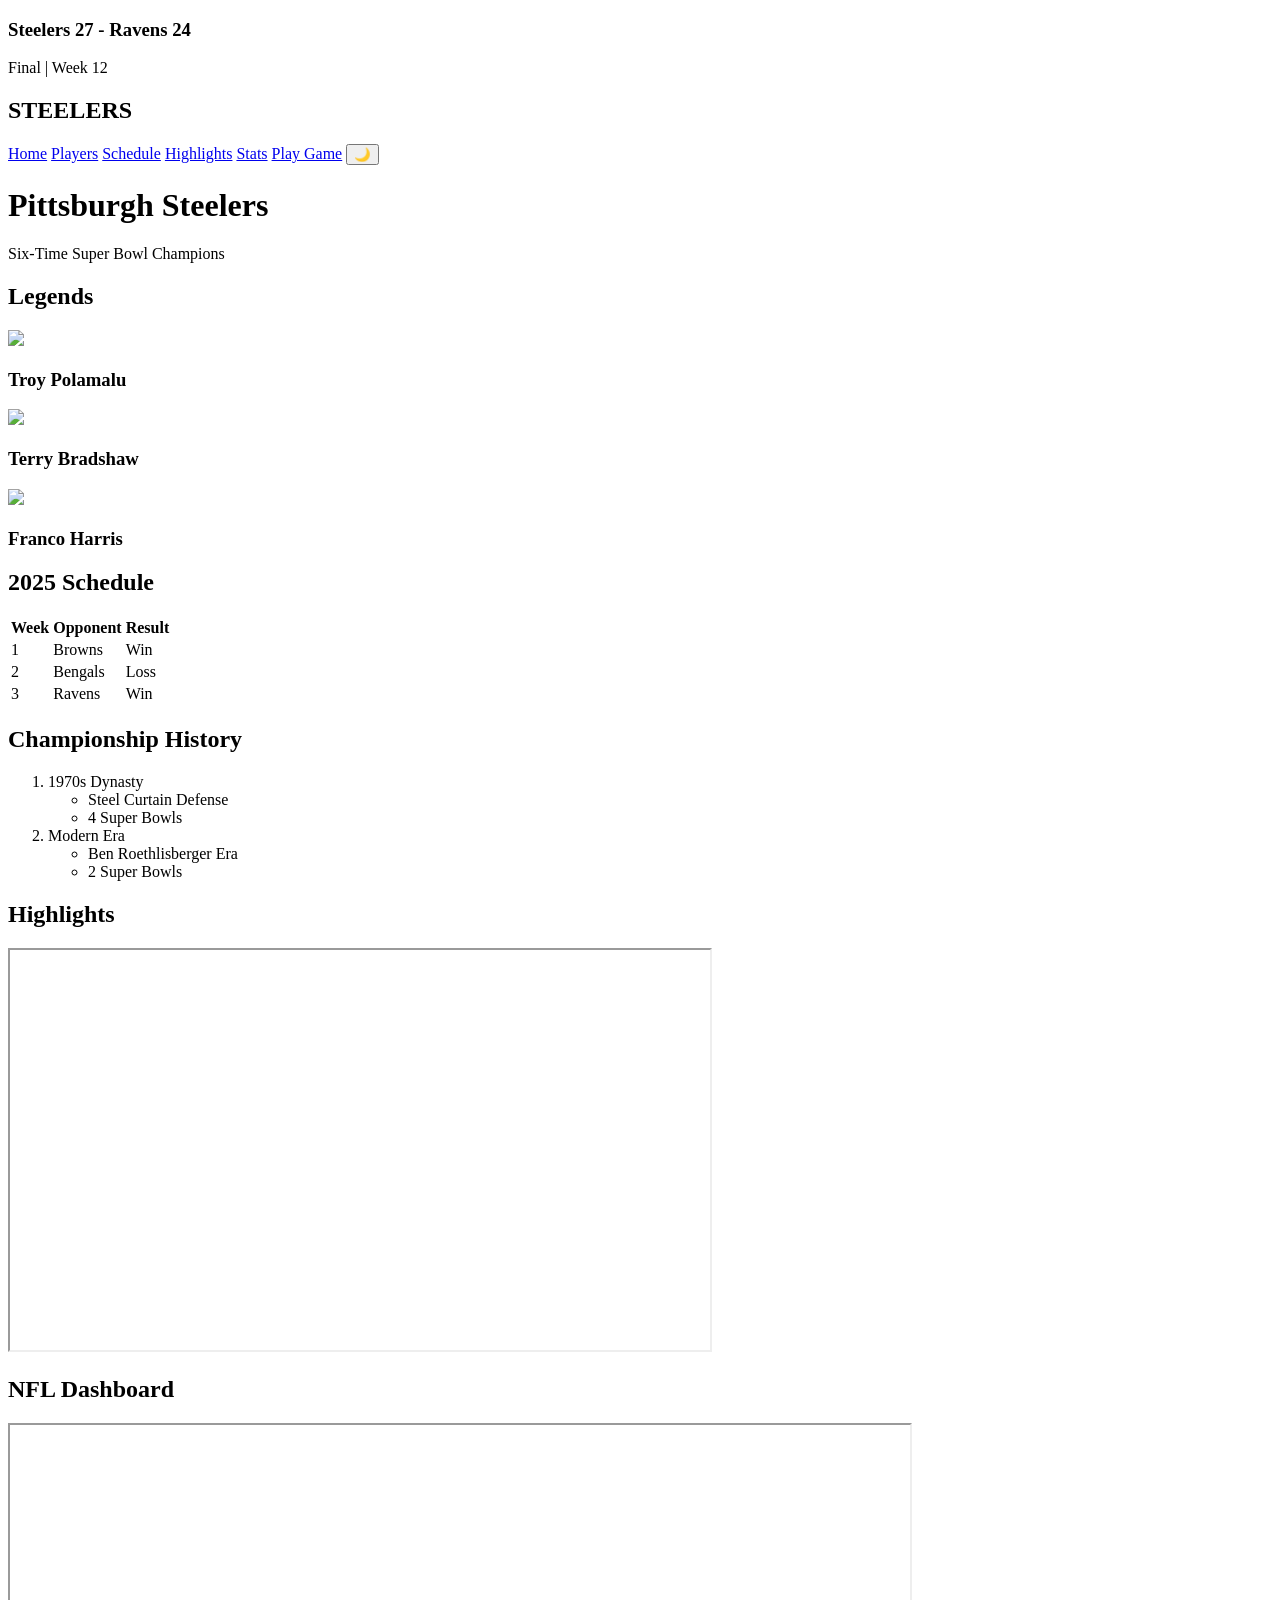
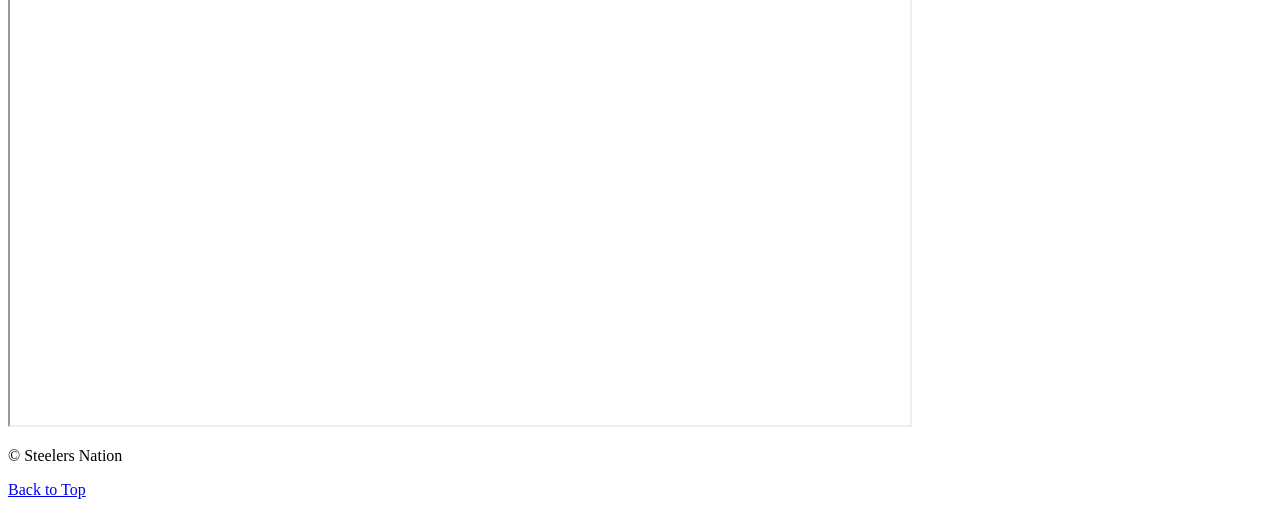
==== index.html @ 201a74c8 "Create index.html" ====
<!DOCTYPE html>
<html lang="en">
<head>
    <meta charset="UTF-8">
    <title>Pittsburgh Steelers</title>
    <link rel="stylesheet" href="styles.css">
</head>

<body>

<!-- SCOREBOARD HEADER -->
<div class="scoreboard">
    <h3>Steelers 27 - Ravens 24</h3>
    <p>Final | Week 12</p>
</div>

<!-- NAVBAR -->
<div class="nav">
    <h2>STEELERS</h2>
    <div>
        <a href="#top">Home</a>
        <a href="#players">Players</a>
        <a href="#schedule">Schedule</a>
        <a href="#video">Highlights</a>
        <a href="#stats">Stats</a>
        <a href="app.html">Play Game</a>
        <button onclick="toggleMode()">🌙</button>
    </div>
</div>

<!-- HERO -->
<div class="hero" id="top">
    <h1>Pittsburgh Steelers</h1>
    <p>Six-Time Super Bowl Champions</p>
</div>

<!-- PLAYERS -->
<div class="section" id="players">
    <h2>Legends</h2>

    <div class="card-container">
        <div class="card">
            <img src="https://upload.wikimedia.org/wikipedia/commons/6/6f/Troy_Polamalu_2011.jpg">
            <h3>Troy Polamalu</h3>
        </div>

        <div class="card">
            <img src="https://upload.wikimedia.org/wikipedia/commons/2/2e/Terry_Bradshaw_2014.jpg">
            <h3>Terry Bradshaw</h3>
        </div>

        <div class="card">
            <img src="https://upload.wikimedia.org/wikipedia/commons/3/3e/Franco_Harris_2007.jpg">
            <h3>Franco Harris</h3>
        </div>
    </div>
</div>

<!-- SCHEDULE TABLE -->
<div class="section" id="schedule">
    <h2>2025 Schedule</h2>

    <table>
        <tr>
            <th>Week</th>
            <th>Opponent</th>
            <th>Result</th>
        </tr>
        <tr>
            <td>1</td>
            <td>Browns</td>
            <td>Win</td>
        </tr>
        <tr>
            <td>2</td>
            <td>Bengals</td>
            <td>Loss</td>
        </tr>
        <tr>
            <td>3</td>
            <td>Ravens</td>
            <td>Win</td>
        </tr>
    </table>
</div>

<!-- NESTED LIST -->
<div class="section">
    <h2>Championship History</h2>
    <ol>
        <li>1970s Dynasty
            <ul>
                <li>Steel Curtain Defense</li>
                <li>4 Super Bowls</li>
            </ul>
        </li>
        <li>Modern Era
            <ul>
                <li>Ben Roethlisberger Era</li>
                <li>2 Super Bowls</li>
            </ul>
        </li>
    </ol>
</div>

<!-- VIDEO -->
<div class="section" id="video">
    <h2>Highlights</h2>
    <iframe width="700" height="400"
        src="https://www.youtube.com/embed/nN6M6r8yK8Y"
        allowfullscreen>
    </iframe>
</div>

<!-- TABLEAU -->
<div class="section" id="stats">
    <h2>NFL Dashboard</h2>

    <iframe src="https://public.tableau.com/views/NFLTeamStats/TeamStats?:embed=y&:display_count=yes"
        width="900" height="600">
    </iframe>
</div>

<!-- FOOTER -->
<div class="footer">
    <p>© Steelers Nation</p>
    <a href="#top">Back to Top</a>
</div>

<script>
function toggleMode() {
    document.body.classList.toggle("light-mode");
}
</script>

</body>
</html>
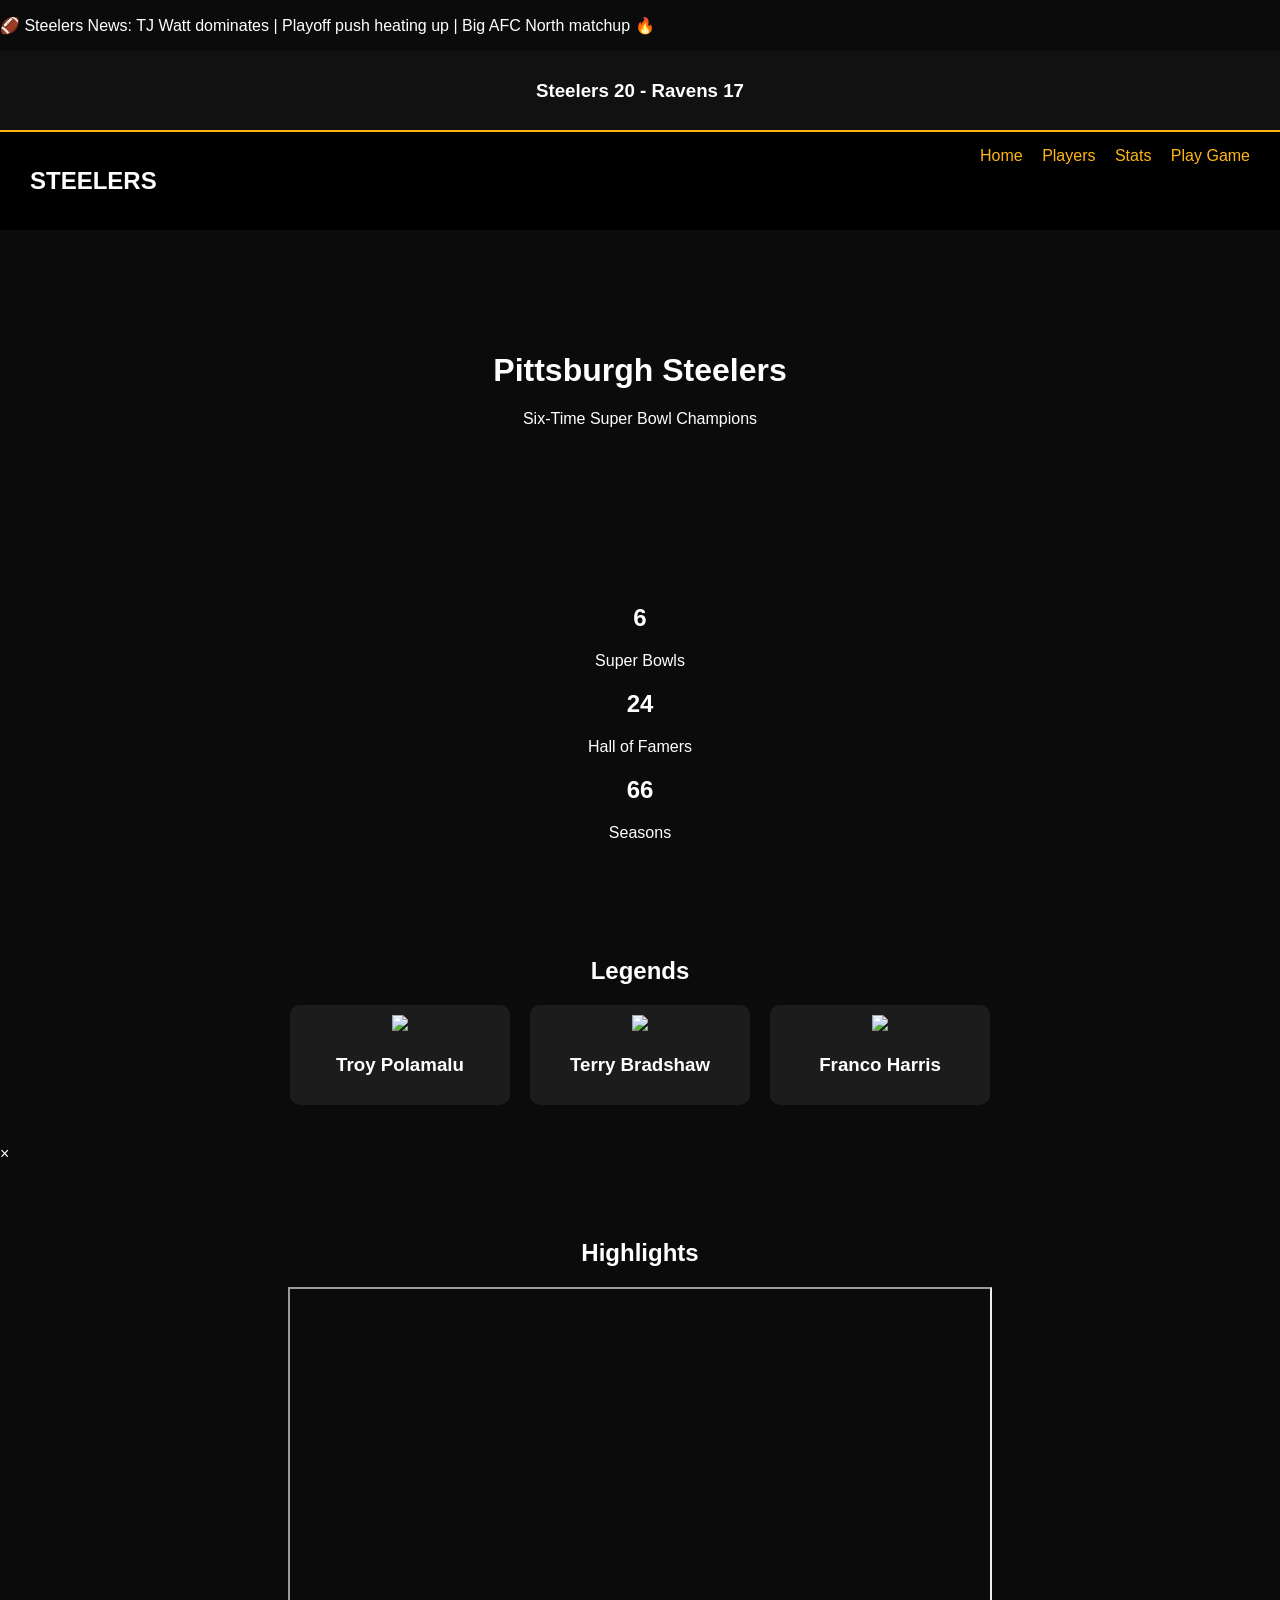
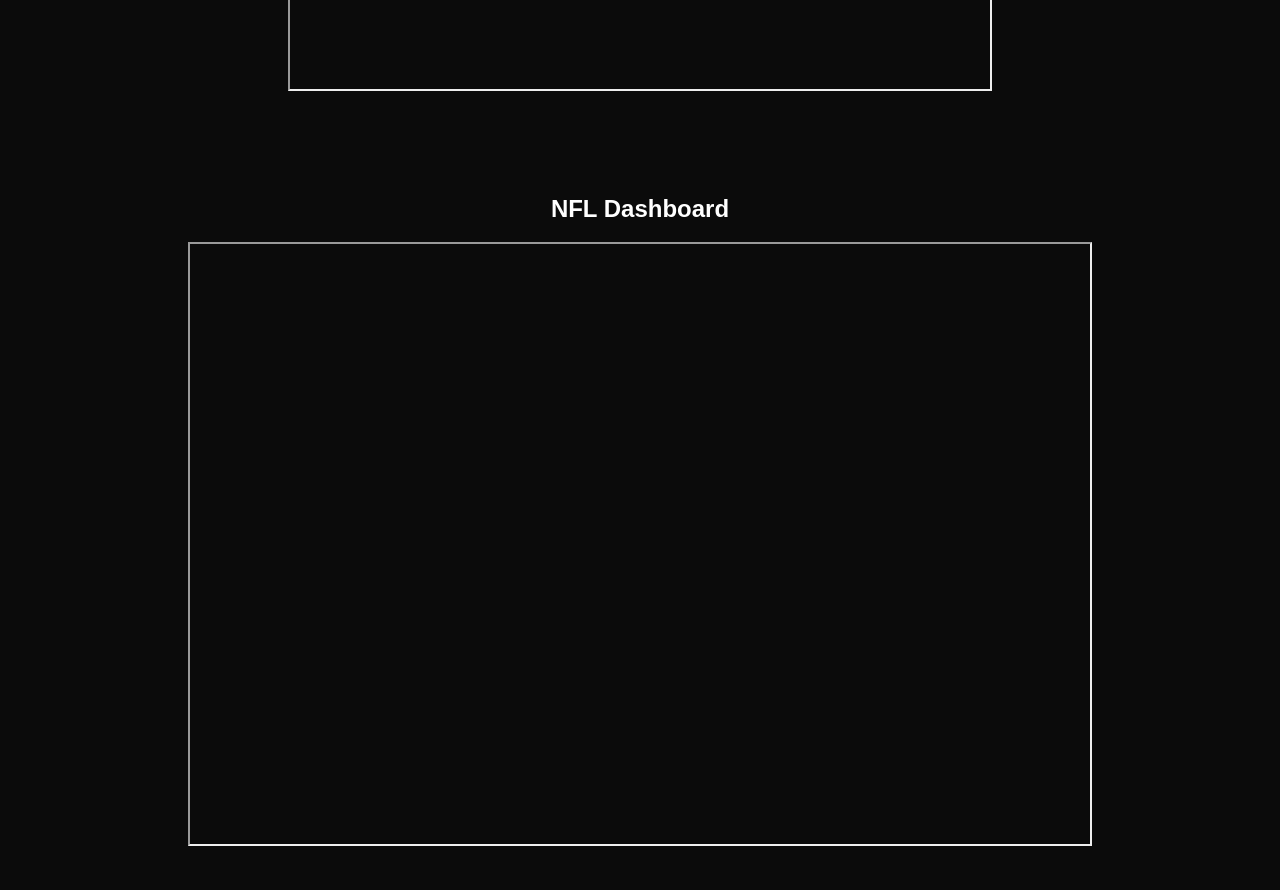
==== commit e782c1ad: "Update index.html" ====
--- a/index.html
+++ b/index.html
@@ -1,136 +1,132 @@
 <!DOCTYPE html>
 <html lang="en">
 <head>
-    <meta charset="UTF-8">
-    <title>Pittsburgh Steelers</title>
-    <link rel="stylesheet" href="styles.css">
+<meta charset="UTF-8">
+<title>Pittsburgh Steelers</title>
+<link rel="stylesheet" href="styles.css">
 </head>
 
 <body>
 
-<!-- SCOREBOARD HEADER -->
-<div class="scoreboard">
-    <h3>Steelers 27 - Ravens 24</h3>
-    <p>Final | Week 12</p>
+<div class="page">
+
+<!-- TICKER -->
+<div class="ticker">
+<p>🏈 Steelers News: TJ Watt dominates | Playoff push heating up | Big AFC North matchup 🔥</p>
 </div>
 
-<!-- NAVBAR -->
+<!-- LIVE SCOREBOARD -->
+<div class="scoreboard">
+<h3 id="score">Steelers 20 - Ravens 17</h3>
+</div>
+
+<!-- NAV -->
 <div class="nav">
-    <h2>STEELERS</h2>
-    <div>
-        <a href="#top">Home</a>
-        <a href="#players">Players</a>
-        <a href="#schedule">Schedule</a>
-        <a href="#video">Highlights</a>
-        <a href="#stats">Stats</a>
-        <a href="app.html">Play Game</a>
-        <button onclick="toggleMode()">🌙</button>
-    </div>
+<h2>STEELERS</h2>
+<div>
+<a href="#top">Home</a>
+<a href="#players">Players</a>
+<a href="#stats">Stats</a>
+<a href="app.html">Play Game</a>
+</div>
 </div>
 
 <!-- HERO -->
 <div class="hero" id="top">
-    <h1>Pittsburgh Steelers</h1>
-    <p>Six-Time Super Bowl Champions</p>
+<h1>Pittsburgh Steelers</h1>
+<p>Six-Time Super Bowl Champions</p>
+</div>
+
+<!-- STATS COUNTERS -->
+<div class="section stats">
+<div class="stat"><h2 class="count" data-target="6">0</h2><p>Super Bowls</p></div>
+<div class="stat"><h2 class="count" data-target="24">0</h2><p>Hall of Famers</p></div>
+<div class="stat"><h2 class="count" data-target="90">0</h2><p>Seasons</p></div>
 </div>
 
 <!-- PLAYERS -->
 <div class="section" id="players">
-    <h2>Legends</h2>
+<h2>Legends</h2>
 
-    <div class="card-container">
-        <div class="card">
-            <img src="https://upload.wikimedia.org/wikipedia/commons/6/6f/Troy_Polamalu_2011.jpg">
-            <h3>Troy Polamalu</h3>
-        </div>
+<div class="card-container">
 
-        <div class="card">
-            <img src="https://upload.wikimedia.org/wikipedia/commons/2/2e/Terry_Bradshaw_2014.jpg">
-            <h3>Terry Bradshaw</h3>
-        </div>
-
-        <div class="card">
-            <img src="https://upload.wikimedia.org/wikipedia/commons/3/3e/Franco_Harris_2007.jpg">
-            <h3>Franco Harris</h3>
-        </div>
-    </div>
+<div class="card" onclick="openModal('Troy Polamalu - Legendary Safety')">
+<img src="https://upload.wikimedia.org/wikipedia/commons/6/6f/Troy_Polamalu_2011.jpg">
+<h3>Troy Polamalu</h3>
 </div>
 
-<!-- SCHEDULE TABLE -->
-<div class="section" id="schedule">
-    <h2>2025 Schedule</h2>
-
-    <table>
-        <tr>
-            <th>Week</th>
-            <th>Opponent</th>
-            <th>Result</th>
-        </tr>
-        <tr>
-            <td>1</td>
-            <td>Browns</td>
-            <td>Win</td>
-        </tr>
-        <tr>
-            <td>2</td>
-            <td>Bengals</td>
-            <td>Loss</td>
-        </tr>
-        <tr>
-            <td>3</td>
-            <td>Ravens</td>
-            <td>Win</td>
-        </tr>
-    </table>
+<div class="card" onclick="openModal('Terry Bradshaw - Hall of Fame QB')">
+<img src="https://upload.wikimedia.org/wikipedia/commons/2/2e/Terry_Bradshaw_2014.jpg">
+<h3>Terry Bradshaw</h3>
 </div>
 
-<!-- NESTED LIST -->
-<div class="section">
-    <h2>Championship History</h2>
-    <ol>
-        <li>1970s Dynasty
-            <ul>
-                <li>Steel Curtain Defense</li>
-                <li>4 Super Bowls</li>
-            </ul>
-        </li>
-        <li>Modern Era
-            <ul>
-                <li>Ben Roethlisberger Era</li>
-                <li>2 Super Bowls</li>
-            </ul>
-        </li>
-    </ol>
+<div class="card" onclick="openModal('Franco Harris - Immaculate Reception')">
+<img src="https://upload.wikimedia.org/wikipedia/commons/3/3e/Franco_Harris_2007.jpg">
+<h3>Franco Harris</h3>
+</div>
+
+</div>
+</div>
+
+<!-- MODAL -->
+<div id="modal" class="modal">
+<div class="modal-content">
+<span onclick="closeModal()" class="close">&times;</span>
+<p id="modal-text"></p>
+</div>
 </div>
 
 <!-- VIDEO -->
-<div class="section" id="video">
-    <h2>Highlights</h2>
-    <iframe width="700" height="400"
-        src="https://www.youtube.com/embed/nN6M6r8yK8Y"
-        allowfullscreen>
-    </iframe>
+<div class="section">
+<h2>Highlights</h2>
+<iframe width="700" height="400"
+src="https://www.youtube.com/embed/apXvAJOAsdU"
+allowfullscreen></iframe>
 </div>
 
 <!-- TABLEAU -->
-<div class="section" id="stats">
-    <h2>NFL Dashboard</h2>
-
-    <iframe src="https://public.tableau.com/views/NFLTeamStats/TeamStats?:embed=y&:display_count=yes"
-        width="900" height="600">
-    </iframe>
+<div class="section">
+<h2>NFL Dashboard</h2>
+<iframe src="https://public.tableau.com/views/NFLTeamStats/TeamStats?:embed=y&:display_count=yes"
+width="900" height="600"></iframe>
 </div>
 
-<!-- FOOTER -->
-<div class="footer">
-    <p>© Steelers Nation</p>
-    <a href="#top">Back to Top</a>
 </div>
 
 <script>
-function toggleMode() {
-    document.body.classList.toggle("light-mode");
+
+// SCORE UPDATE
+let score = 20;
+setInterval(()=>{
+    score++;
+    document.getElementById("score").innerHTML = "Steelers " + score + " - Ravens 17";
+},5000);
+
+// COUNTERS
+document.querySelectorAll('.count').forEach(counter=>{
+    let update=()=>{
+        let target=+counter.getAttribute('data-target');
+        let count=+counter.innerText;
+        let inc=target/50;
+        if(count<target){
+            counter.innerText=Math.ceil(count+inc);
+            setTimeout(update,50);
+        } else {
+            counter.innerText=target;
+        }
+    }
+    update();
+});
+
+// MODAL
+function openModal(text){
+    document.getElementById("modal").style.display="block";
+    document.getElementById("modal-text").innerHTML=text;
 }
+function closeModal(){
+    document.getElementById("modal").style.display="none";
+}
+
 </script>
 
 </body>
--- a/styles.css
+++ b/styles.css
@@ -0,0 +1,87 @@
+body {
+    margin: 0;
+    font-family: Arial;
+    background: #0b0b0b;
+    color: white;
+}
+
+/* LIGHT MODE */
+.light-mode {
+    background: #f4f4f4;
+    color: black;
+}
+
+/* SCOREBOARD */
+.scoreboard {
+    background: #111;
+    text-align: center;
+    padding: 10px;
+    border-bottom: 2px solid #FFB612;
+}
+
+/* NAV */
+.nav {
+    display: flex;
+    justify-content: space-between;
+    padding: 15px 30px;
+    background: black;
+}
+
+.nav a {
+    color: #FFB612;
+    margin-left: 15px;
+    text-decoration: none;
+}
+
+.nav button {
+    margin-left: 10px;
+}
+
+/* HERO */
+.hero {
+    background: url('https://upload.wikimedia.org/wikipedia/commons/5/5e/Heinz_Field.jpg') center/cover;
+    padding: 100px;
+    text-align: center;
+}
+
+/* SECTION */
+.section {
+    padding: 40px;
+    text-align: center;
+}
+
+/* CARDS */
+.card-container {
+    display: flex;
+    justify-content: center;
+    gap: 20px;
+}
+
+.card {
+    background: #1c1c1c;
+    padding: 10px;
+    border-radius: 10px;
+    width: 200px;
+    transition: 0.3s;
+}
+
+.card:hover {
+    transform: scale(1.1);
+}
+
+/* TABLE */
+table {
+    margin: auto;
+    border-collapse: collapse;
+}
+
+td, th {
+    border: 1px solid #FFB612;
+    padding: 10px;
+}
+
+/* FOOTER */
+.footer {
+    background: black;
+    padding: 20px;
+}
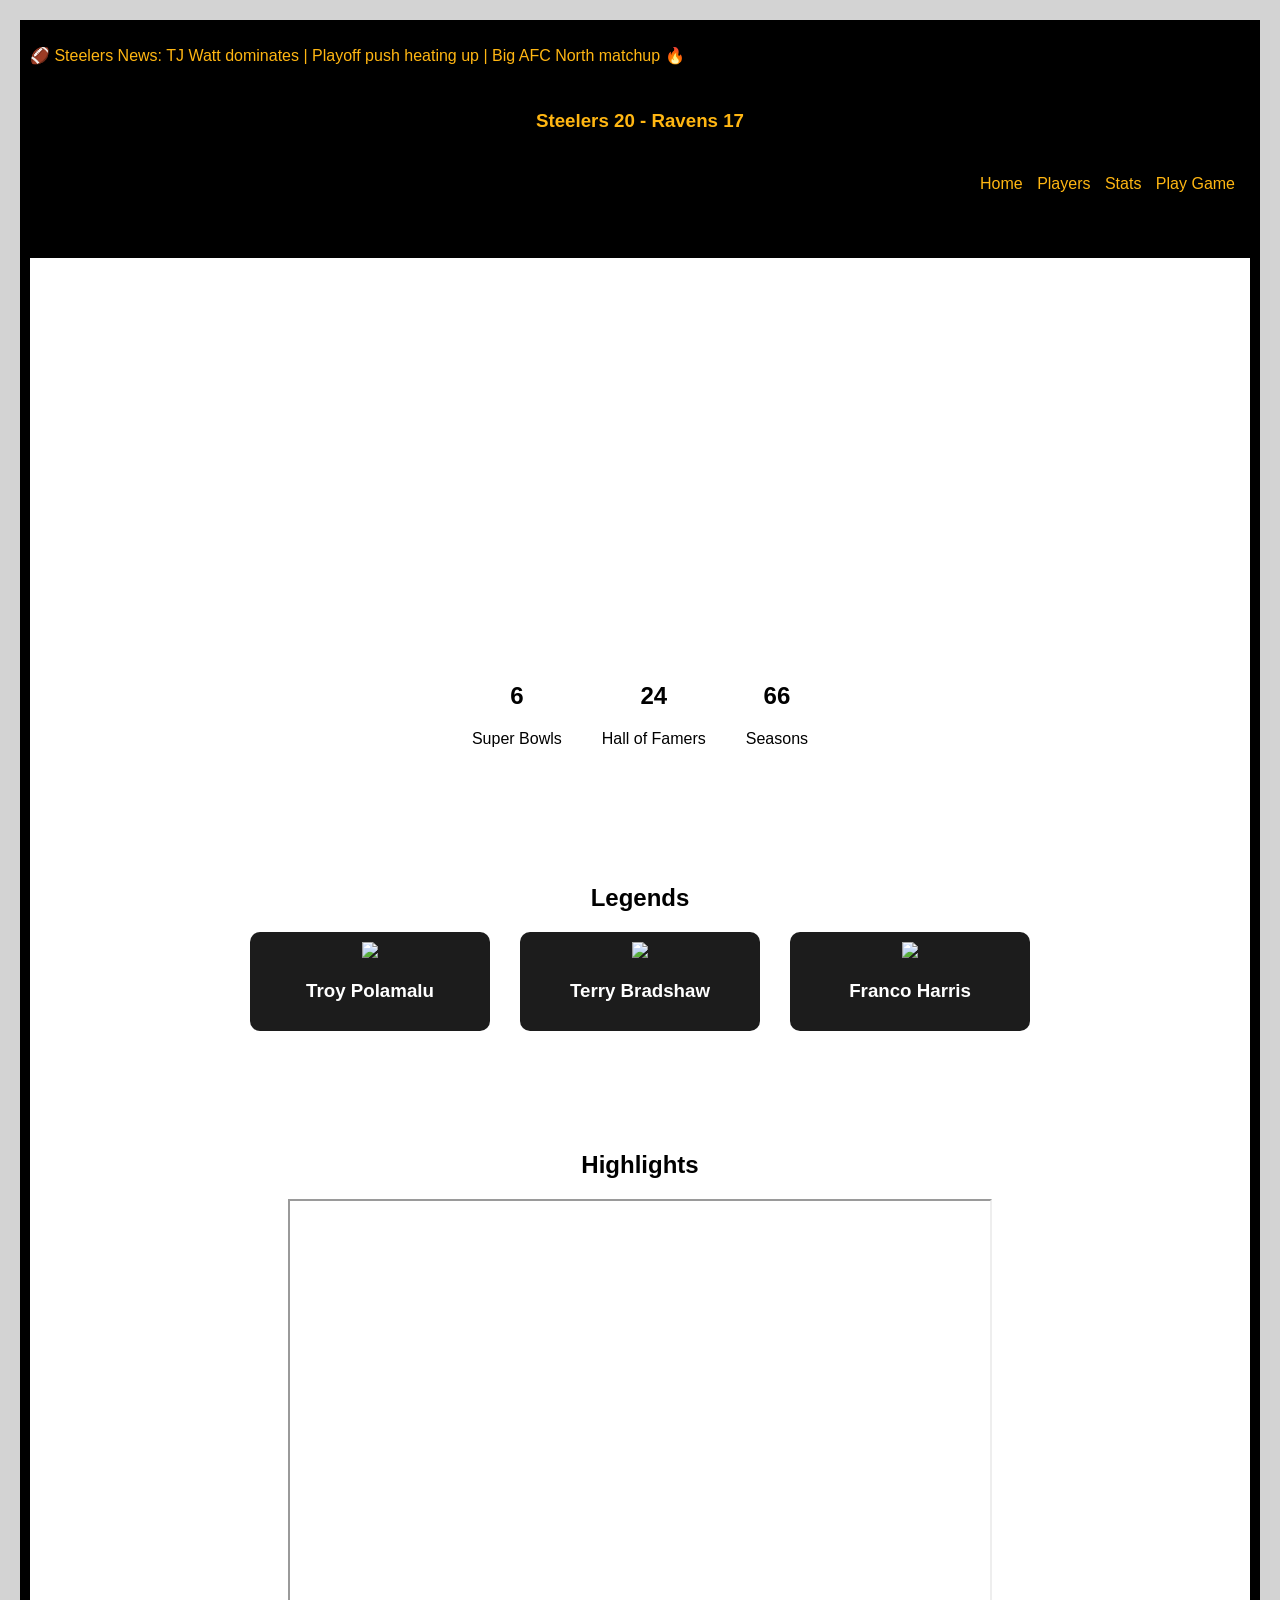
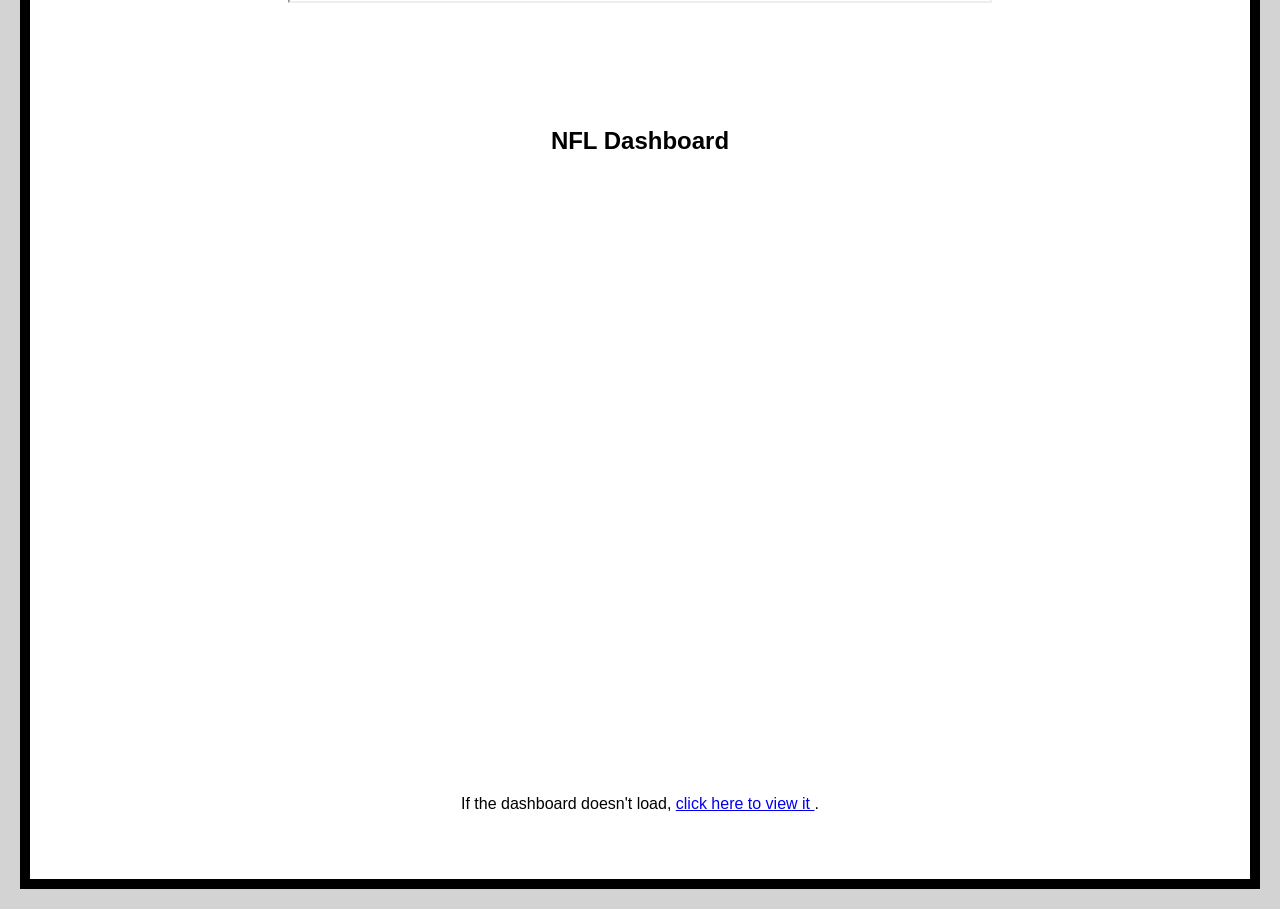
==== commit 842e26bf: "Update index.html" ====
--- a/index.html
+++ b/index.html
@@ -86,10 +86,21 @@
 
 <!-- TABLEAU -->
 <div class="section">
-<h2>NFL Dashboard</h2>
-<iframe src="https://public.tableau.com/views/NFLTeamStats/TeamStats?:embed=y&:display_count=yes"
-width="900" height="600"></iframe>
-</div>
+    <h2>NFL Dashboard</h2>
+
+    <iframe 
+        src="https://public.tableau.com/shared/5GJQYQ3ZK?:display_count=n&:origin=viz_share_link"
+        width="900" 
+        height="600"
+        frameborder="0">
+    </iframe>
+
+    <p>
+        If the dashboard doesn't load, 
+        <a href="https://public.tableau.com/app/profile/tableau.public/viz/SampleSuperstore/Dashboard1" target="_blank">
+            click here to view it
+        </a>.
+    </p>
 
 </div>
 
--- a/styles.css
+++ b/styles.css
@@ -1,87 +1,112 @@
 body {
-    margin: 0;
-    font-family: Arial;
-    background: #0b0b0b;
-    color: white;
+margin:0;
+font-family:Arial;
+background:#d3d3d3;
 }
 
-/* LIGHT MODE */
-.light-mode {
-    background: #f4f4f4;
-    color: black;
+.page {
+border:10px solid black;
+margin:20px;
+background:white;
 }
 
-/* SCOREBOARD */
+/* TICKER */
+.ticker {
+background:black;
+color:#FFB612;
+overflow:hidden;
+white-space:nowrap;
+}
+.ticker p {
+animation:scroll 10s linear infinite;
+}
+@keyframes scroll {
+from {transform:translateX(100%);}
+to {transform:translateX(-100%);}
+}
+
+/* SCORE */
 .scoreboard {
-    background: #111;
-    text-align: center;
-    padding: 10px;
-    border-bottom: 2px solid #FFB612;
+background:black;
+color:#FFB612;
+text-align:center;
+padding:10px;
 }
 
 /* NAV */
 .nav {
-    display: flex;
-    justify-content: space-between;
-    padding: 15px 30px;
-    background: black;
+display:flex;
+justify-content:space-between;
+padding:15px;
+background:black;
 }
-
 .nav a {
-    color: #FFB612;
-    margin-left: 15px;
-    text-decoration: none;
-}
-
-.nav button {
-    margin-left: 10px;
+color:#FFB612;
+margin-left:10px;
+text-decoration:none;
 }
 
 /* HERO */
 .hero {
-    background: url('https://upload.wikimedia.org/wikipedia/commons/5/5e/Heinz_Field.jpg') center/cover;
-    padding: 100px;
-    text-align: center;
+background:url('https://upload.wikimedia.org/wikipedia/commons/5/5e/Heinz_Field.jpg') center/cover;
+padding:120px;
+text-align:center;
+color:white;
+}
+
+/* STATS */
+.stats {
+display:flex;
+justify-content:center;
+gap:40px;
+}
+.stat {
+text-align:center;
+}
+
+/* CARDS */
+.card-container {
+display:flex;
+justify-content:center;
+gap:30px;
+}
+.card {
+background:#1c1c1c;
+color:white;
+padding:10px;
+width:220px;
+border-radius:10px;
+transition:0.3s;
+cursor:pointer;
+}
+.card:hover {
+transform:scale(1.1);
+box-shadow:0 0 20px #FFB612;
+}
+
+/* MODAL */
+.modal {
+display:none;
+position:fixed;
+top:0;
+left:0;
+width:100%;
+height:100%;
+background:rgba(0,0,0,0.7);
+}
+.modal-content {
+background:white;
+padding:20px;
+margin:15% auto;
+width:300px;
+}
+.close {
+cursor:pointer;
+float:right;
 }
 
 /* SECTION */
 .section {
-    padding: 40px;
-    text-align: center;
+padding:50px;
+text-align:center;
 }
-
-/* CARDS */
-.card-container {
-    display: flex;
-    justify-content: center;
-    gap: 20px;
-}
-
-.card {
-    background: #1c1c1c;
-    padding: 10px;
-    border-radius: 10px;
-    width: 200px;
-    transition: 0.3s;
-}
-
-.card:hover {
-    transform: scale(1.1);
-}
-
-/* TABLE */
-table {
-    margin: auto;
-    border-collapse: collapse;
-}
-
-td, th {
-    border: 1px solid #FFB612;
-    padding: 10px;
-}
-
-/* FOOTER */
-.footer {
-    background: black;
-    padding: 20px;
-}
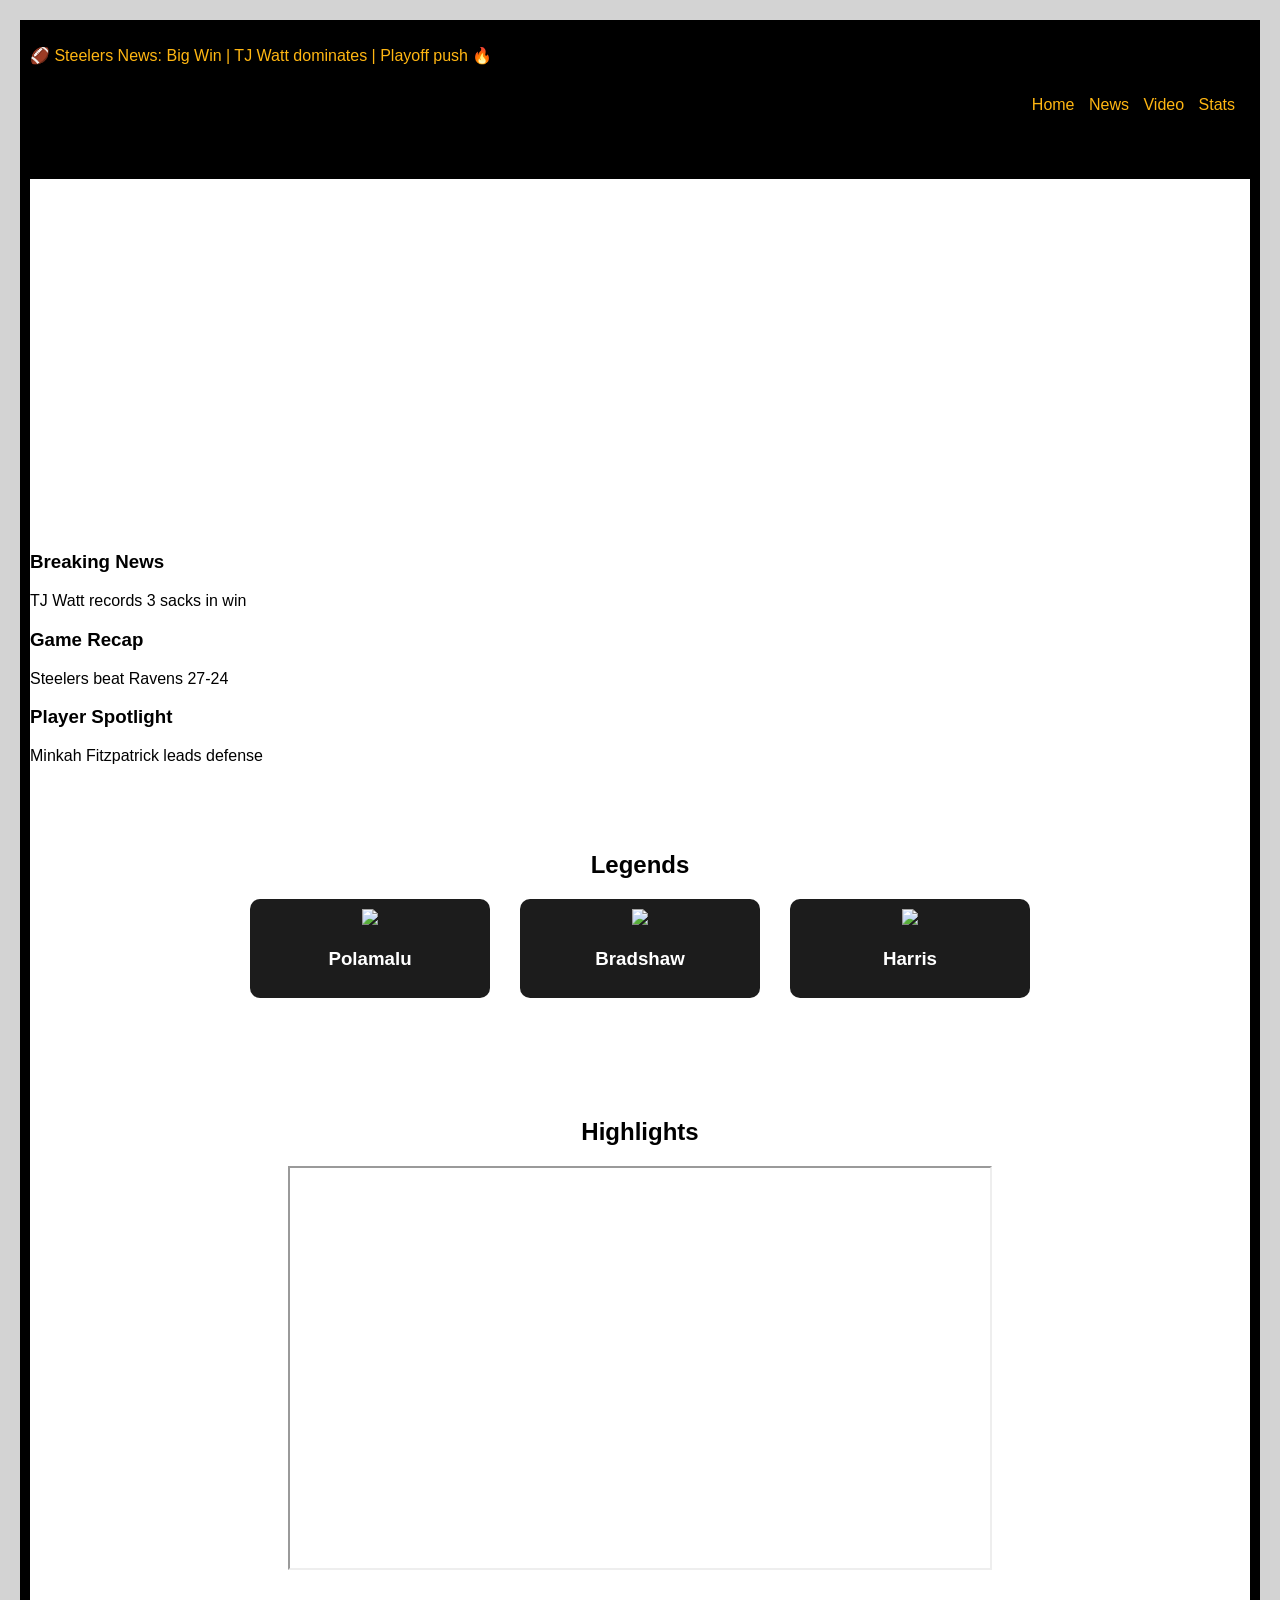
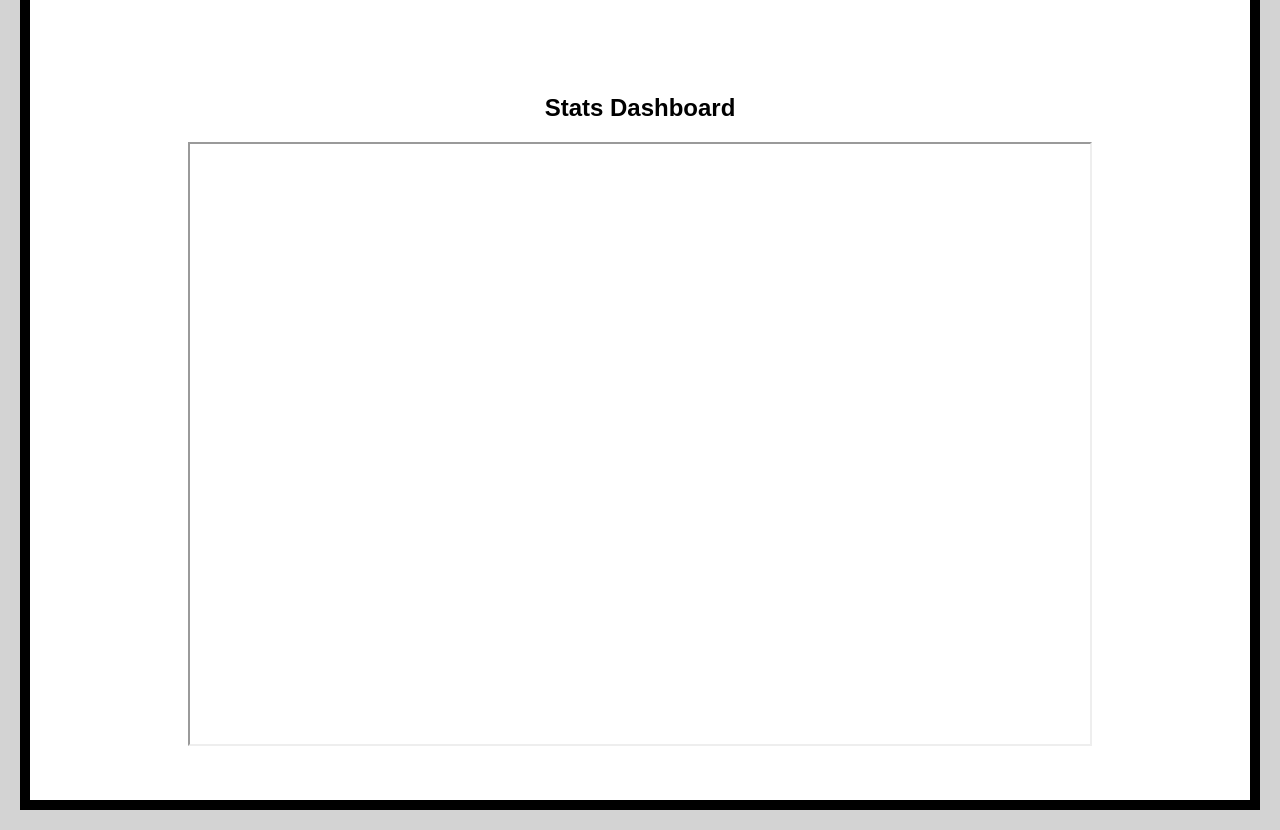
==== commit 18f5c8dc: "Update index.html" ====
--- a/index.html
+++ b/index.html
@@ -1,8 +1,7 @@
 <!DOCTYPE html>
-<html lang="en">
+<html>
 <head>
-<meta charset="UTF-8">
-<title>Pittsburgh Steelers</title>
+<title>Steelers ESPN Style</title>
 <link rel="stylesheet" href="styles.css">
 </head>
 
@@ -12,12 +11,7 @@
 
 <!-- TICKER -->
 <div class="ticker">
-<p>🏈 Steelers News: TJ Watt dominates | Playoff push heating up | Big AFC North matchup 🔥</p>
-</div>
-
-<!-- LIVE SCOREBOARD -->
-<div class="scoreboard">
-<h3 id="score">Steelers 20 - Ravens 17</h3>
+<p>🏈 Steelers News: Big Win | TJ Watt dominates | Playoff push 🔥</p>
 </div>
 
 <!-- NAV -->
@@ -25,59 +19,52 @@
 <h2>STEELERS</h2>
 <div>
 <a href="#top">Home</a>
-<a href="#players">Players</a>
+<a href="#news">News</a>
+<a href="#video">Video</a>
 <a href="#stats">Stats</a>
-<a href="app.html">Play Game</a>
 </div>
 </div>
 
 <!-- HERO -->
-<div class="hero" id="top">
-<h1>Pittsburgh Steelers</h1>
-<p>Six-Time Super Bowl Champions</p>
+<div class="hero">
+<h1>Steelers Dominate AFC North</h1>
+<p>Defense leads the way in huge win</p>
 </div>
 
-<!-- STATS COUNTERS -->
-<div class="section stats">
-<div class="stat"><h2 class="count" data-target="6">0</h2><p>Super Bowls</p></div>
-<div class="stat"><h2 class="count" data-target="24">0</h2><p>Hall of Famers</p></div>
-<div class="stat"><h2 class="count" data-target="90">0</h2><p>Seasons</p></div>
+<!-- NEWS GRID -->
+<div class="news-grid" id="news">
+
+<div class="news-card">
+<h3>Breaking News</h3>
+<p>TJ Watt records 3 sacks in win</p>
 </div>
 
-<!-- PLAYERS -->
-<div class="section" id="players">
+<div class="news-card">
+<h3>Game Recap</h3>
+<p>Steelers beat Ravens 27-24</p>
+</div>
+
+<div class="news-card">
+<h3>Player Spotlight</h3>
+<p>Minkah Fitzpatrick leads defense</p>
+</div>
+
+</div>
+
+<!-- PLAYER CARDS -->
+<div class="section">
 <h2>Legends</h2>
 
 <div class="card-container">
-
-<div class="card" onclick="openModal('Troy Polamalu - Legendary Safety')">
-<img src="https://upload.wikimedia.org/wikipedia/commons/6/6f/Troy_Polamalu_2011.jpg">
-<h3>Troy Polamalu</h3>
-</div>
-
-<div class="card" onclick="openModal('Terry Bradshaw - Hall of Fame QB')">
-<img src="https://upload.wikimedia.org/wikipedia/commons/2/2e/Terry_Bradshaw_2014.jpg">
-<h3>Terry Bradshaw</h3>
-</div>
-
-<div class="card" onclick="openModal('Franco Harris - Immaculate Reception')">
-<img src="https://upload.wikimedia.org/wikipedia/commons/3/3e/Franco_Harris_2007.jpg">
-<h3>Franco Harris</h3>
+<div class="card"><img src="https://upload.wikimedia.org/wikipedia/commons/6/6f/Troy_Polamalu_2011.jpg"><h3>Polamalu</h3></div>
+<div class="card"><img src="https://upload.wikimedia.org/wikipedia/commons/2/2e/Terry_Bradshaw_2014.jpg"><h3>Bradshaw</h3></div>
+<div class="card"><img src="https://upload.wikimedia.org/wikipedia/commons/3/3e/Franco_Harris_2007.jpg"><h3>Harris</h3></div>
 </div>
 
 </div>
-</div>
-
-<!-- MODAL -->
-<div id="modal" class="modal">
-<div class="modal-content">
-<span onclick="closeModal()" class="close">&times;</span>
-<p id="modal-text"></p>
-</div>
-</div>
 
 <!-- VIDEO -->
-<div class="section">
+<div class="section" id="video">
 <h2>Highlights</h2>
 <iframe width="700" height="400"
 src="https://www.youtube.com/embed/apXvAJOAsdU"
@@ -85,60 +72,13 @@
 </div>
 
 <!-- TABLEAU -->
-<div class="section">
-    <h2>NFL Dashboard</h2>
-
-    <iframe 
-        src="https://public.tableau.com/shared/5GJQYQ3ZK?:display_count=n&:origin=viz_share_link"
-        width="900" 
-        height="600"
-        frameborder="0">
-    </iframe>
-
-    <p>
-        If the dashboard doesn't load, 
-        <a href="https://public.tableau.com/app/profile/tableau.public/viz/SampleSuperstore/Dashboard1" target="_blank">
-            click here to view it
-        </a>.
-    </p>
+<div class="section" id="stats">
+<h2>Stats Dashboard</h2>
+<iframe src="https://public.tableau.com/shared/5GJQYQ3ZK?:embed=y"
+width="900" height="600"></iframe>
+</div>
 
 </div>
 
-<script>
-
-// SCORE UPDATE
-let score = 20;
-setInterval(()=>{
-    score++;
-    document.getElementById("score").innerHTML = "Steelers " + score + " - Ravens 17";
-},5000);
-
-// COUNTERS
-document.querySelectorAll('.count').forEach(counter=>{
-    let update=()=>{
-        let target=+counter.getAttribute('data-target');
-        let count=+counter.innerText;
-        let inc=target/50;
-        if(count<target){
-            counter.innerText=Math.ceil(count+inc);
-            setTimeout(update,50);
-        } else {
-            counter.innerText=target;
-        }
-    }
-    update();
-});
-
-// MODAL
-function openModal(text){
-    document.getElementById("modal").style.display="block";
-    document.getElementById("modal-text").innerHTML=text;
-}
-function closeModal(){
-    document.getElementById("modal").style.display="none";
-}
-
-</script>
-
 </body>
 </html>
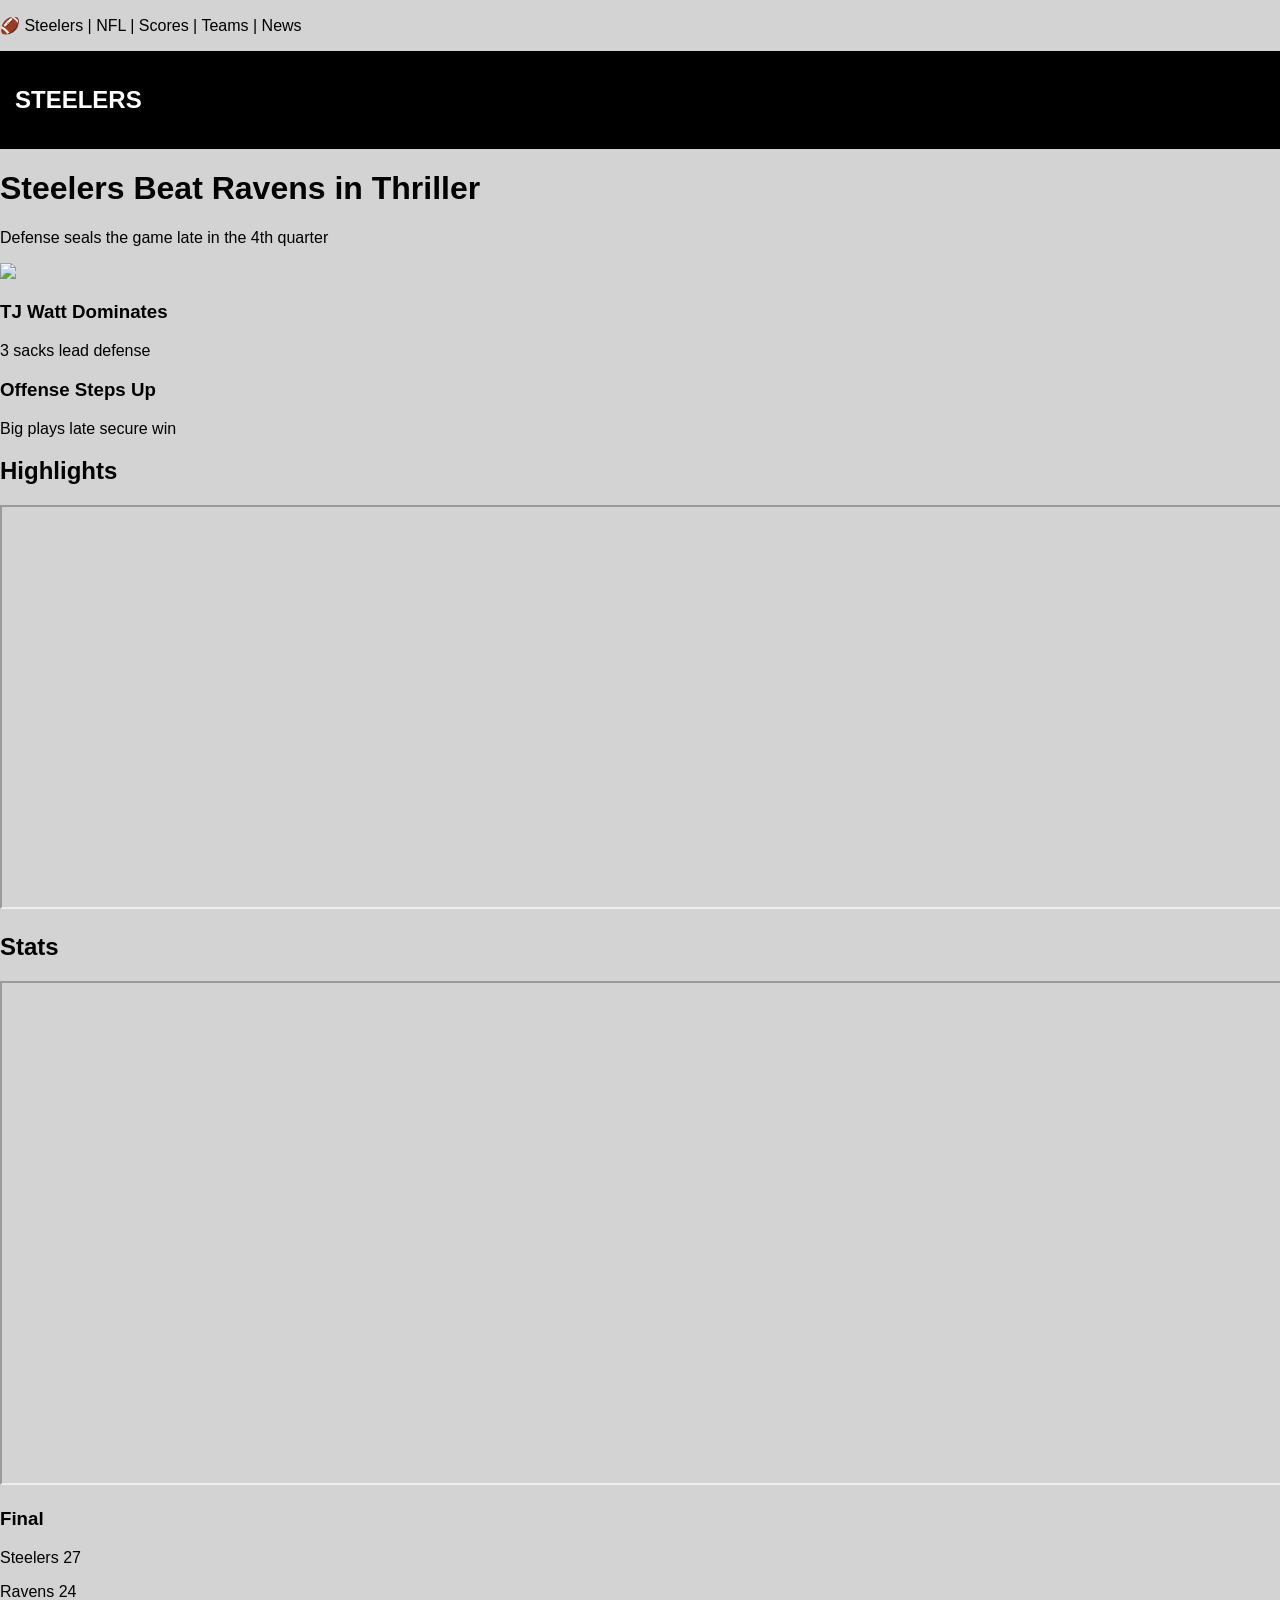
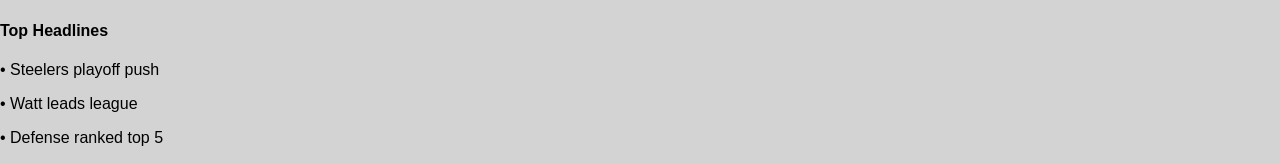
==== commit 3c36cc21: "Update index.html" ====
--- a/index.html
+++ b/index.html
@@ -7,76 +7,77 @@
 
 <body>
 
-<div class="page">
-
-<!-- TICKER -->
-<div class="ticker">
-<p>🏈 Steelers News: Big Win | TJ Watt dominates | Playoff push 🔥</p>
+<!-- TOP BAR -->
+<div class="topbar">
+    <p>🏈 Steelers | NFL | Scores | Teams | News</p>
 </div>
 
-<!-- NAV -->
+<!-- MAIN NAV -->
 <div class="nav">
-<h2>STEELERS</h2>
-<div>
-<a href="#top">Home</a>
-<a href="#news">News</a>
-<a href="#video">Video</a>
-<a href="#stats">Stats</a>
-</div>
+    <h2>STEELERS</h2>
 </div>
 
-<!-- HERO -->
-<div class="hero">
-<h1>Steelers Dominate AFC North</h1>
-<p>Defense leads the way in huge win</p>
-</div>
+<!-- MAIN LAYOUT -->
+<div class="container">
 
-<!-- NEWS GRID -->
-<div class="news-grid" id="news">
+    <!-- LEFT SIDE (MAIN CONTENT) -->
+    <div class="main">
 
-<div class="news-card">
-<h3>Breaking News</h3>
-<p>TJ Watt records 3 sacks in win</p>
-</div>
+        <!-- HEADLINE -->
+        <div class="headline">
+            <h1>Steelers Beat Ravens in Thriller</h1>
+            <p>Defense seals the game late in the 4th quarter</p>
+        </div>
 
-<div class="news-card">
-<h3>Game Recap</h3>
-<p>Steelers beat Ravens 27-24</p>
-</div>
+        <!-- FEATURE IMAGE -->
+        <img class="main-img" src="https://upload.wikimedia.org/wikipedia/commons/5/5e/Heinz_Field.jpg">
 
-<div class="news-card">
-<h3>Player Spotlight</h3>
-<p>Minkah Fitzpatrick leads defense</p>
-</div>
+        <!-- NEWS BLOCKS -->
+        <div class="news">
+            <div class="news-item">
+                <h3>TJ Watt Dominates</h3>
+                <p>3 sacks lead defense</p>
+            </div>
 
-</div>
+            <div class="news-item">
+                <h3>Offense Steps Up</h3>
+                <p>Big plays late secure win</p>
+            </div>
+        </div>
 
-<!-- PLAYER CARDS -->
-<div class="section">
-<h2>Legends</h2>
+        <!-- VIDEO -->
+        <div class="video">
+            <h2>Highlights</h2>
+            <iframe width="100%" height="400"
+            src="https://www.youtube.com/embed/apXvAJOAsdU"></iframe>
+        </div>
 
-<div class="card-container">
-<div class="card"><img src="https://upload.wikimedia.org/wikipedia/commons/6/6f/Troy_Polamalu_2011.jpg"><h3>Polamalu</h3></div>
-<div class="card"><img src="https://upload.wikimedia.org/wikipedia/commons/2/2e/Terry_Bradshaw_2014.jpg"><h3>Bradshaw</h3></div>
-<div class="card"><img src="https://upload.wikimedia.org/wikipedia/commons/3/3e/Franco_Harris_2007.jpg"><h3>Harris</h3></div>
-</div>
+        <!-- TABLEAU -->
+        <div class="tableau">
+            <h2>Stats</h2>
+            <iframe src="https://public.tableau.com/shared/5GJQYQ3ZK?:embed=y"
+            width="100%" height="500"></iframe>
+        </div>
 
-</div>
+    </div>
 
-<!-- VIDEO -->
-<div class="section" id="video">
-<h2>Highlights</h2>
-<iframe width="700" height="400"
-src="https://www.youtube.com/embed/apXvAJOAsdU"
-allowfullscreen></iframe>
-</div>
+    <!-- RIGHT SIDE (SIDEBAR LIKE ESPN) -->
+    <div class="sidebar">
 
-<!-- TABLEAU -->
-<div class="section" id="stats">
-<h2>Stats Dashboard</h2>
-<iframe src="https://public.tableau.com/shared/5GJQYQ3ZK?:embed=y"
-width="900" height="600"></iframe>
-</div>
+        <div class="score-box">
+            <h3>Final</h3>
+            <p>Steelers 27</p>
+            <p>Ravens 24</p>
+        </div>
+
+        <div class="side-news">
+            <h4>Top Headlines</h4>
+            <p>• Steelers playoff push</p>
+            <p>• Watt leads league</p>
+            <p>• Defense ranked top 5</p>
+        </div>
+
+    </div>
 
 </div>
 
--- a/styles.css
+++ b/styles.css
@@ -25,88 +25,61 @@
 to {transform:translateX(-100%);}
 }
 
-/* SCORE */
-.scoreboard {
-background:black;
-color:#FFB612;
-text-align:center;
-padding:10px;
-}
-
 /* NAV */
 .nav {
 display:flex;
 justify-content:space-between;
 padding:15px;
 background:black;
-}
-.nav a {
-color:#FFB612;
-margin-left:10px;
-text-decoration:none;
+color:white;
 }
 
 /* HERO */
 .hero {
-background:url('https://upload.wikimedia.org/wikipedia/commons/5/5e/Heinz_Field.jpg') center/cover;
-padding:120px;
+background:black;
+color:#FFB612;
+padding:50px;
 text-align:center;
-color:white;
 }
 
-/* STATS */
-.stats {
-display:flex;
-justify-content:center;
-gap:40px;
+/* NEWS GRID */
+.news-grid {
+display:grid;
+grid-template-columns: repeat(3, 1fr);
+gap:20px;
+padding:40px;
 }
-.stat {
-text-align:center;
+
+.news-card {
+background:#1c1c1c;
+color:white;
+padding:20px;
+border-radius:10px;
+transition:0.3s;
+}
+.news-card:hover {
+box-shadow:0 0 15px #FFB612;
 }
 
 /* CARDS */
 .card-container {
 display:flex;
 justify-content:center;
-gap:30px;
+gap:20px;
 }
 .card {
 background:#1c1c1c;
 color:white;
 padding:10px;
-width:220px;
-border-radius:10px;
+width:200px;
 transition:0.3s;
-cursor:pointer;
 }
 .card:hover {
 transform:scale(1.1);
-box-shadow:0 0 20px #FFB612;
-}
-
-/* MODAL */
-.modal {
-display:none;
-position:fixed;
-top:0;
-left:0;
-width:100%;
-height:100%;
-background:rgba(0,0,0,0.7);
-}
-.modal-content {
-background:white;
-padding:20px;
-margin:15% auto;
-width:300px;
-}
-.close {
-cursor:pointer;
-float:right;
 }
 
 /* SECTION */
 .section {
-padding:50px;
+padding:40px;
 text-align:center;
 }
